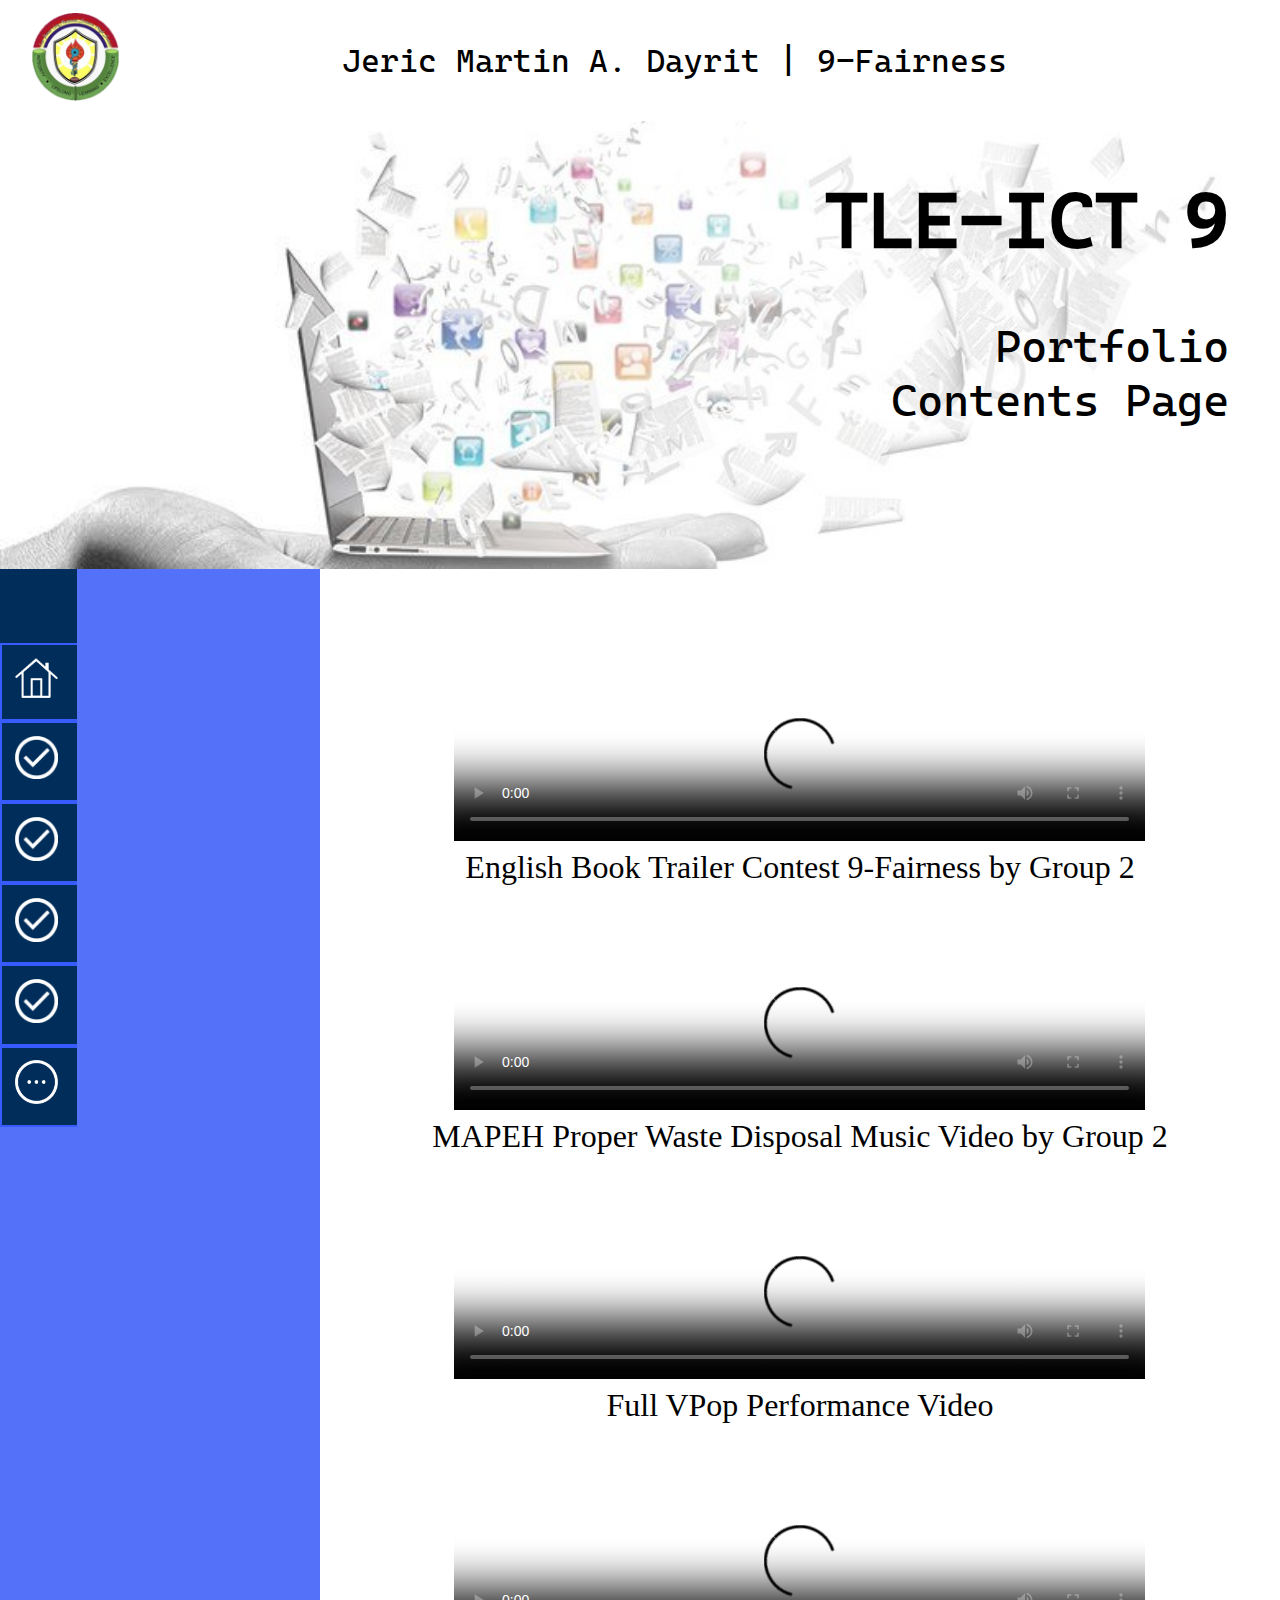
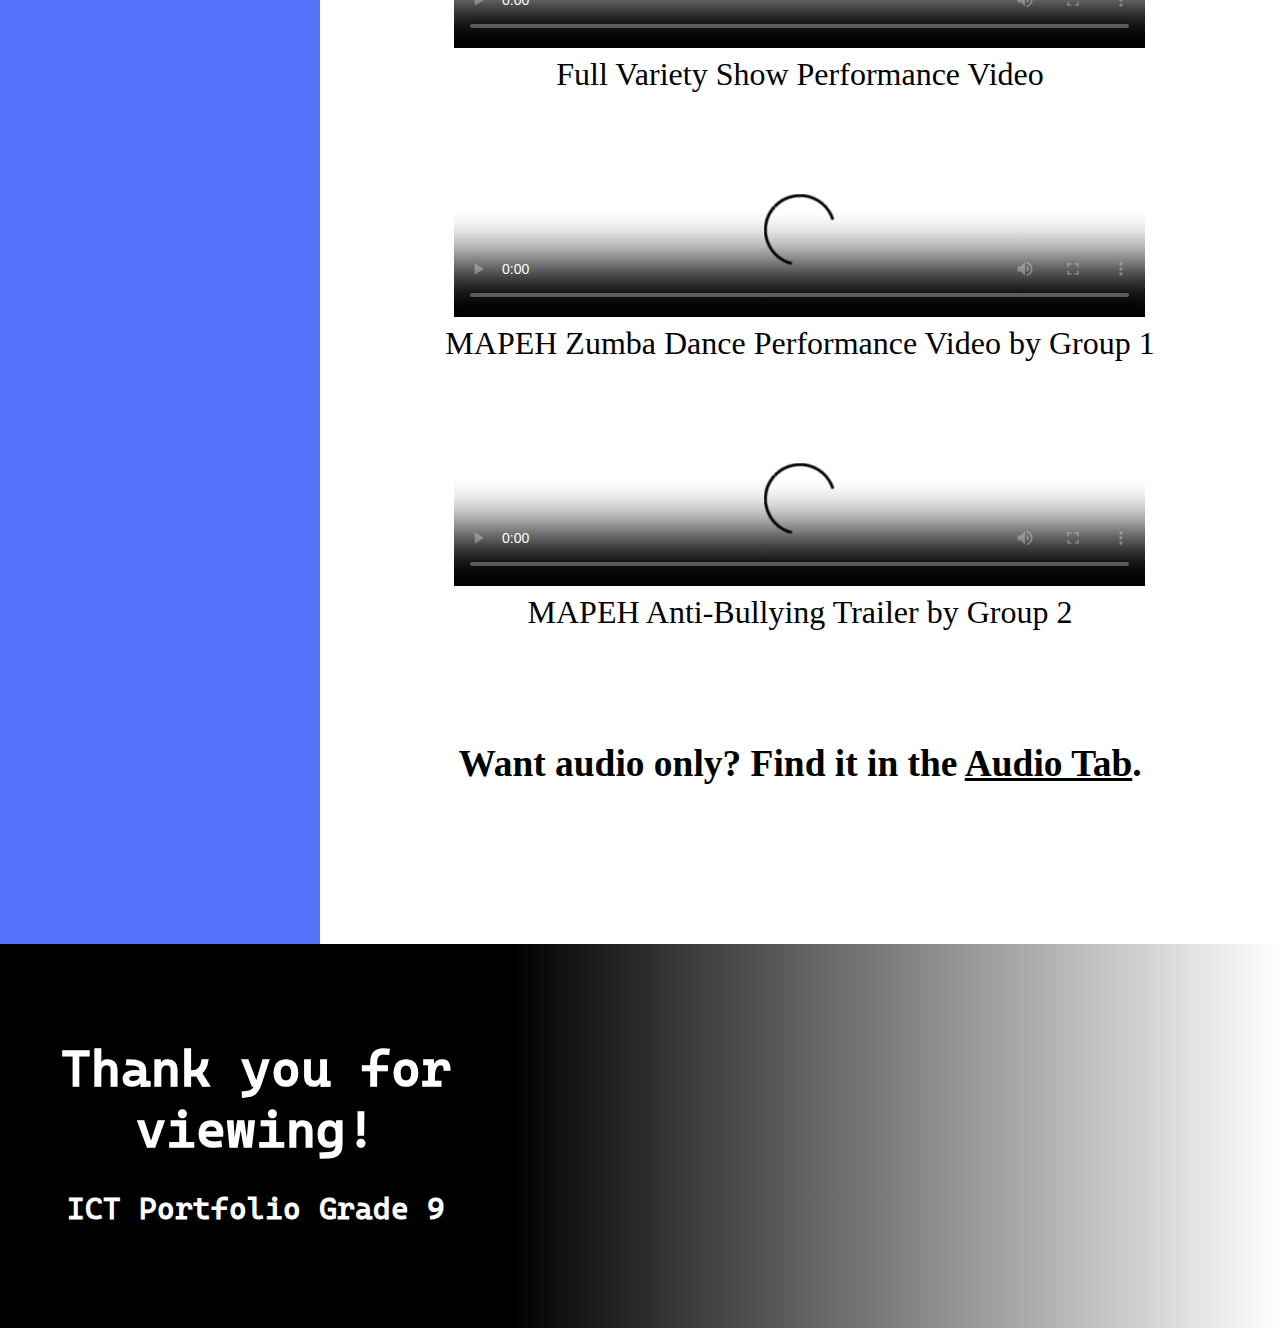
==== page1.html @ 09bcd699 "Add files via upload" ====
<!DOCTYPE html>
<html>
<head>
<meta name="viewport" content="width=device-width, initial-scale=1.0">
<link rel="stylesheet" href="stylessub.css" type="text/css">
<style type="text/css">
.partition {
	background-color: #5471FA;
	background-image: url("Videos sidebar.png");
	background-position-x: right;
	background-size: 100% auto;
	background-repeat: no-repeat;
	width: auto;
	height: auto;
	max-width: 100%;
	max-height: 110%;
}
video {
	width: 80%;
	height: auto;
}
</style>
<title>ICT Portfolio</title>
</head>
<body>
<div class="bgcontainer">
<div class="header">
<div><img src="LPSCI.png" width="70%" height="70%"></div>
<div class="marquee"><div class="marqueetext">Jeric Martin A. Dayrit | 9-Fairness</div></div>
</div>
<div class="bgheading">
<div class="bgheading-partition1"></div>
<div class="bgheading-partition2"><h1 style="font-size: 6.0vw;">TLE-ICT 9</h1><br><p>Portfolio Contents Page</p></div>
</div>
</div>
<div class="bodycontainer">
<div class="partition">
<div class="button-group">
<br>
<br>
<a href="index.html" id="b-link"><button><img src="Home.png" width="15%" height="15%"> &nbsp; &nbsp;Home</button></a>
<a href="page1.html" id="b-link"><button><img src="Check.png" width="15%" height="15%"> &nbsp; &nbsp;Videos</button></a>
<a href="page2.html" id="b-link"><button><img src="Check.png" width="15%" height="15%"> &nbsp; &nbsp;Images</button></a>
<a href="page3.html" id="b-link"><button><img src="Check.png" width="15%" height="15%"> &nbsp; &nbsp;Mag Cover</button></a>
<a href="page4.html" id="b-link"><button><img src="Check.png" width="15%" height="15%"> &nbsp; &nbsp;Audio</button></a>
<a href="page5.html" id="b-link"><button><img src="Extra.png" width="15%" height="15%"> &nbsp; &nbsp;Extras</button></a>
</div>
<br><br>
</div>
<div class="content-partition">
<br><br>
<video controls poster="Video-poster.png">
<source src="Video1.mov">
</video>
<p>English Book Trailer Contest 9-Fairness by Group 2</p>
<br><br>
<video controls poster="Video-poster.png">
<source src="Video5.mov">
</video>
<p>MAPEH Proper Waste Disposal Music Video by Group 2</p>
<br><br>
<video controls poster="Video-poster.png">
<source src="Video2.mov">
</video>
<p>Full VPop Performance Video</p>
<br><br>
<video controls poster="Video-poster.png">
<source src="Video3.mov">
</video>
<p>Full Variety Show Performance Video</p>
<br><br>
<video controls poster="Video-poster.png">
<source src="Video4.mov">
</video>
<p>MAPEH Zumba Dance Performance Video by Group 1</p>
<br><br>
<video controls poster="Video-poster.png">
<source src="Video6.mov">
</video>
<p>MAPEH Anti-Bullying Trailer by Group 2</p>
<br><br><br>
<h3>Want audio only? Find it in the <u>Audio Tab</u>.</h3>
<br><br><br>
</div>
</div>
<div class="footer">
<div class="footer-partition">
<br><br><br>
<h1>Thank you for viewing!</h1>
<br>
<h3>ICT Portfolio Grade 9</h3>
</div>
<div class="fade-effect"></div>
</div>
</body>
</html>
---- stylessub.css ----
*{
	padding: 0px;
	margin: 0px;
	box-sizing: border-box;
}

@font-face{

	font-family: "-Cascadia Code-";
	src: url("Cascadia.ttf");
}

@font-face{

	font-family: "-Segoe UI-";
	src: url("SegoeUI.ttf");
}

.header{
	display: grid;
	align-items: center;
	padding: 1%;
	font-family: "-Cascadia Code-";
	font-size: 2.5vw;
	color: #000000;
	background-color: #FFFFFF;
	grid-template-columns: 10% 1fr;
}

.marquee{
	margin-right: 5%;
	overflow: hidden;
}

.marqueetext{
	animation: slide 15s linear infinite;
}

@keyframes slide{
	0%{
		transform: translateX(-100%);
	}
	100%{
		transform: translateX(100%);
	}
}

.bgcontainer{
	background-image: url("Content.jpg");
	background-size: 100% auto;
	background-attachment: fixed;
	background-repeat: no-repeat;
}

.bgheading{
	text-align: right;
	display: grid;
	align-items: center;
	grid-template-columns: 60% 1fr;
	height: 35.0vw;
	color: #000000;
	font-family: "-Cascadia Code-";
	font-size: 3.5vw;
	font-weight: 100;
}

.bgheading-partition1 {
	background-image: linear-gradient(to left, rgba(255, 255, 255, 0.65), rgba(255, 255, 255, 0.0));
	width: 100%;
	height: 100%;
}

.bgheading-partition2 {
	background-color: rgba(255, 255, 255, 0.65);
	width: 100%;
	height: 100%;
	padding-right: 10%;
	padding-top: 10%;
}

body{
	font-family: "-Segoe UI-";
	font-size: 2.5vw;
	text-align: center;
}

.bodycontainer{
	display: grid;
	grid-template-columns: 25% 1fr;
	height: auto;
}

.button-group{
	width: 24%;
	background-color: #002D5A;
	overflow: hidden;
	transition-duration: 0.5s;
}

.content-partition{
	padding: 5%;
}

.content-border {
	padding: 3%;
	border-style: solid;
	border-color: #002D5A;
	border-width: 1vw;
	border-radius: 3vw;
	background-color: #E3E3E3;
}

.button-group:hover{
	width: 100%;
}

.button-group button{
	text-align: left;
	background-color: #002D5A;
	color: #FFFFFF;
	border: 0.2vw solid #385BFF;
	font-size: 2.5vw;
	font-family: "-Segoe UI-";
	width: 25vw;
	padding: 1vw;
	display: block;
	transition-duration: 0.5s;
	cursor: pointer;
}

.button-group button:hover{
	font-size: 2.8vw;
	color: #000000;
	background-color: #385BFF;
}

#b-link:link{

	color: rgba(0, 0, 0, 0.0);
}

#b-link:visited {
	color: rgba(0, 0, 0, 0.0);
}

#b-link:hover {
	color: rgba(0, 0, 0, 0.0);
}

#b-link:active {
	color: rgba(0, 0, 0, 0.0);
}

.footer {
	text-align: center;
	align-items: center;
	display: grid;
	grid-template-columns: 40% 1fr;
	min-height: 30.0vw;
	max-height: 100%;
	font-family: "-Cascadia Code-";
	font-size: 2.0vw;
	font-weight: 600;
	color: #FFFFFF;
	background-image: url("Keyboard.webp");
	background-size: 100% 120%;
	background-attachment: fixed;
	background-repeat: no-repeat;
}

.footer-partition{
	width: 100%;
	height: 100%;
	background-color: #000000;
}
.fade-effect {
	width: 100%;
	height: 100%;
	background-image: linear-gradient(to right, rgba(0, 0, 0, 1.0), rgba(0, 0, 0, 0.0));
}
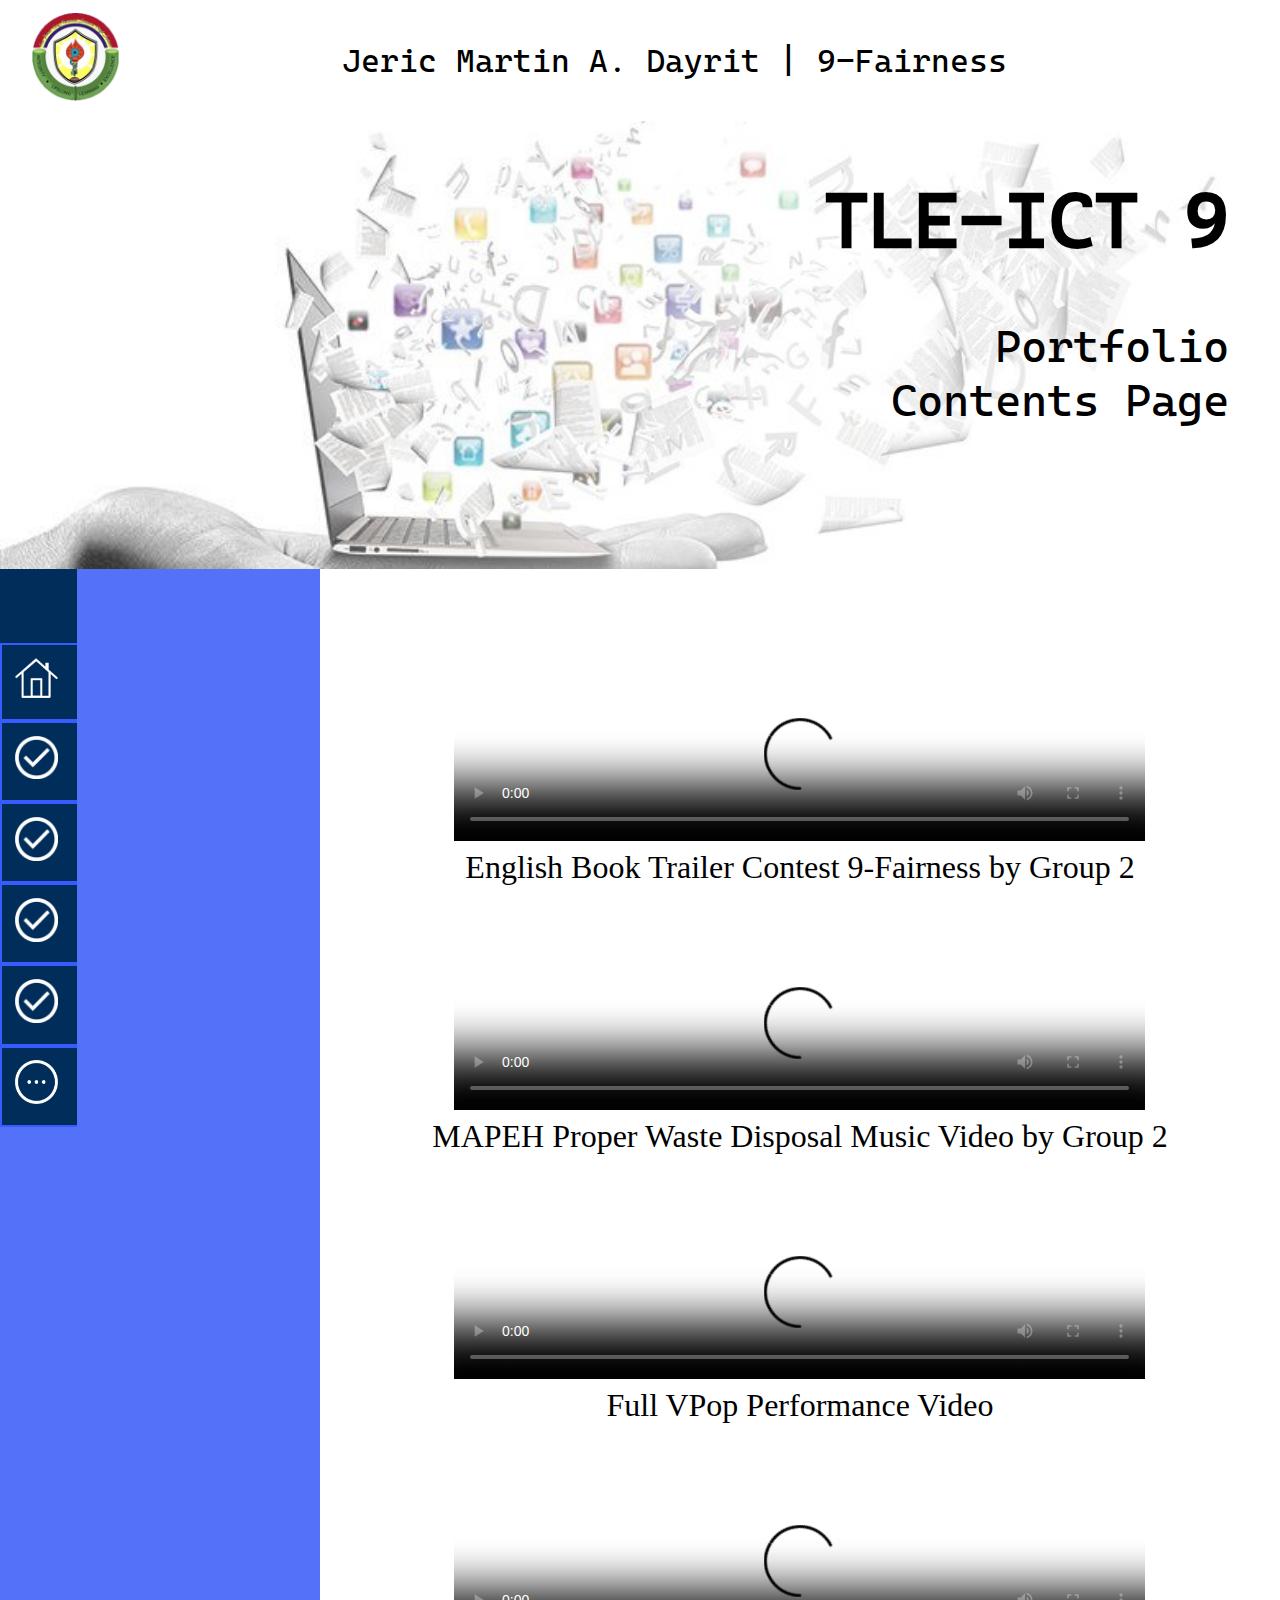
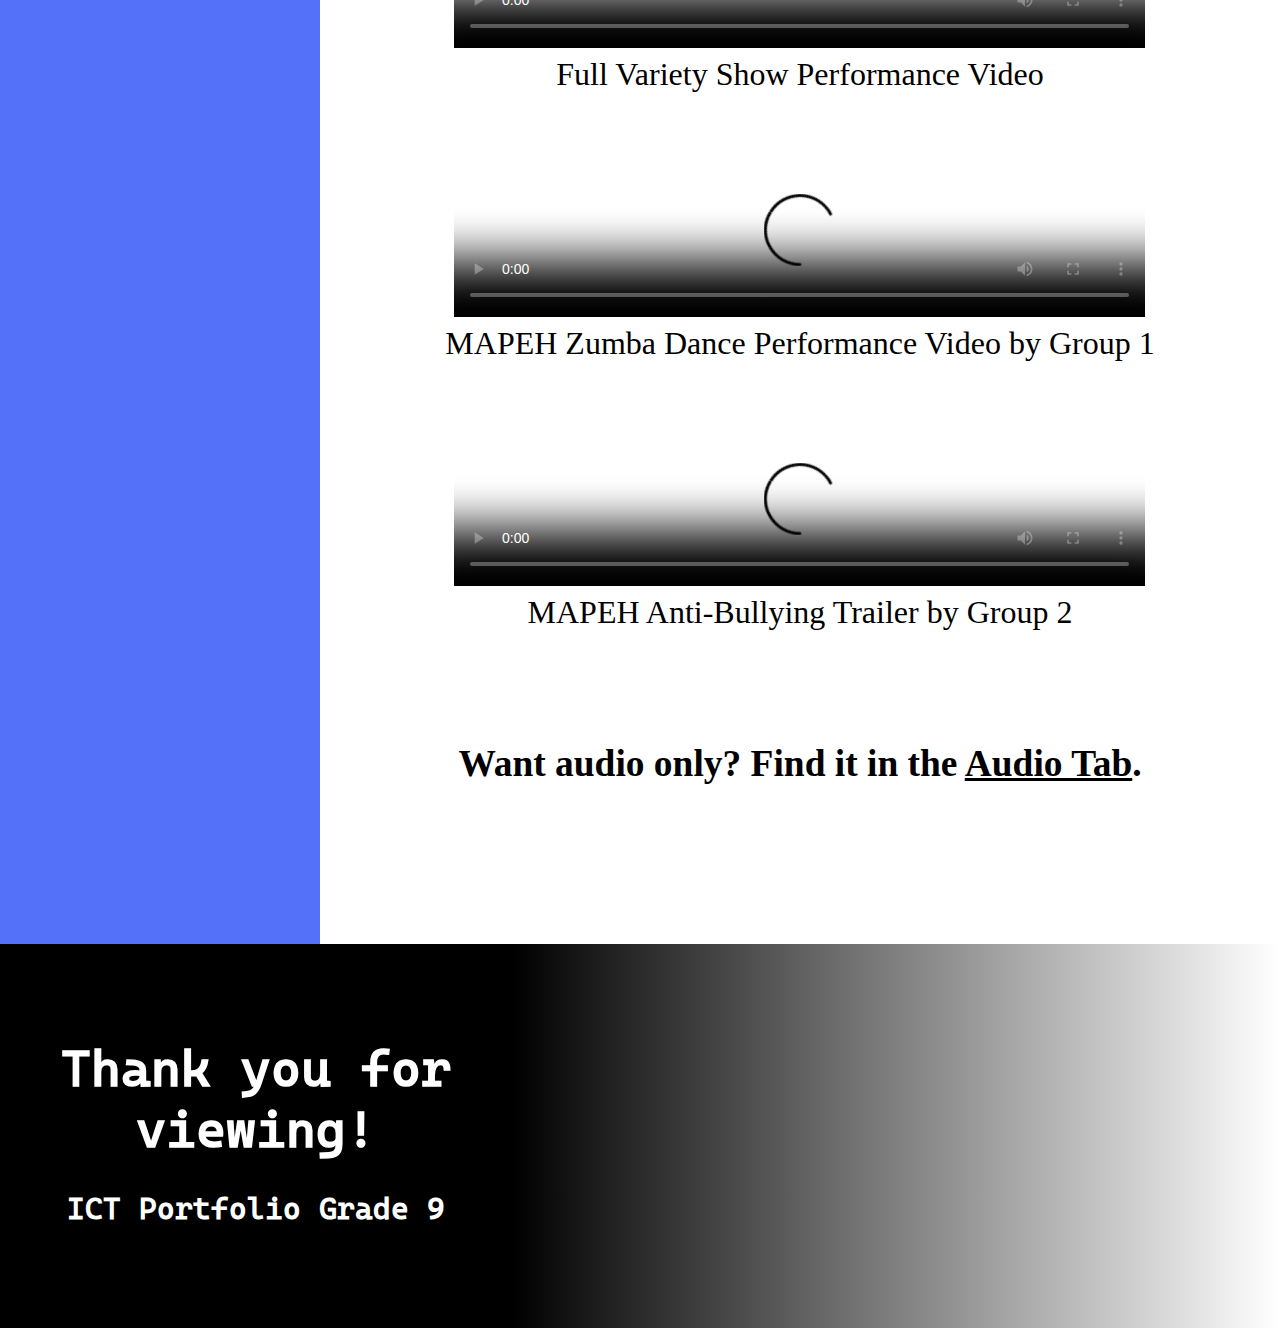
==== commit ffbbe294: "Add files via upload" ====
--- a/page1.html
+++ b/page1.html
@@ -50,32 +50,32 @@
 <div class="content-partition">
 <br><br>
 <video controls poster="Video-poster.png">
-<source src="Video1.mov">
+<source src="Video1.mp4">
 </video>
 <p>English Book Trailer Contest 9-Fairness by Group 2</p>
 <br><br>
 <video controls poster="Video-poster.png">
-<source src="Video5.mov">
+<source src="Video5.mp4">
 </video>
 <p>MAPEH Proper Waste Disposal Music Video by Group 2</p>
 <br><br>
 <video controls poster="Video-poster.png">
-<source src="Video2.mov">
+<source src="Video2.mp4">
 </video>
 <p>Full VPop Performance Video</p>
 <br><br>
 <video controls poster="Video-poster.png">
-<source src="Video3.mov">
+<source src="Video3.mp4">
 </video>
 <p>Full Variety Show Performance Video</p>
 <br><br>
 <video controls poster="Video-poster.png">
-<source src="Video4.mov">
+<source src="Video4.mp4">
 </video>
 <p>MAPEH Zumba Dance Performance Video by Group 1</p>
 <br><br>
 <video controls poster="Video-poster.png">
-<source src="Video6.mov">
+<source src="Video6.mp4">
 </video>
 <p>MAPEH Anti-Bullying Trailer by Group 2</p>
 <br><br><br>
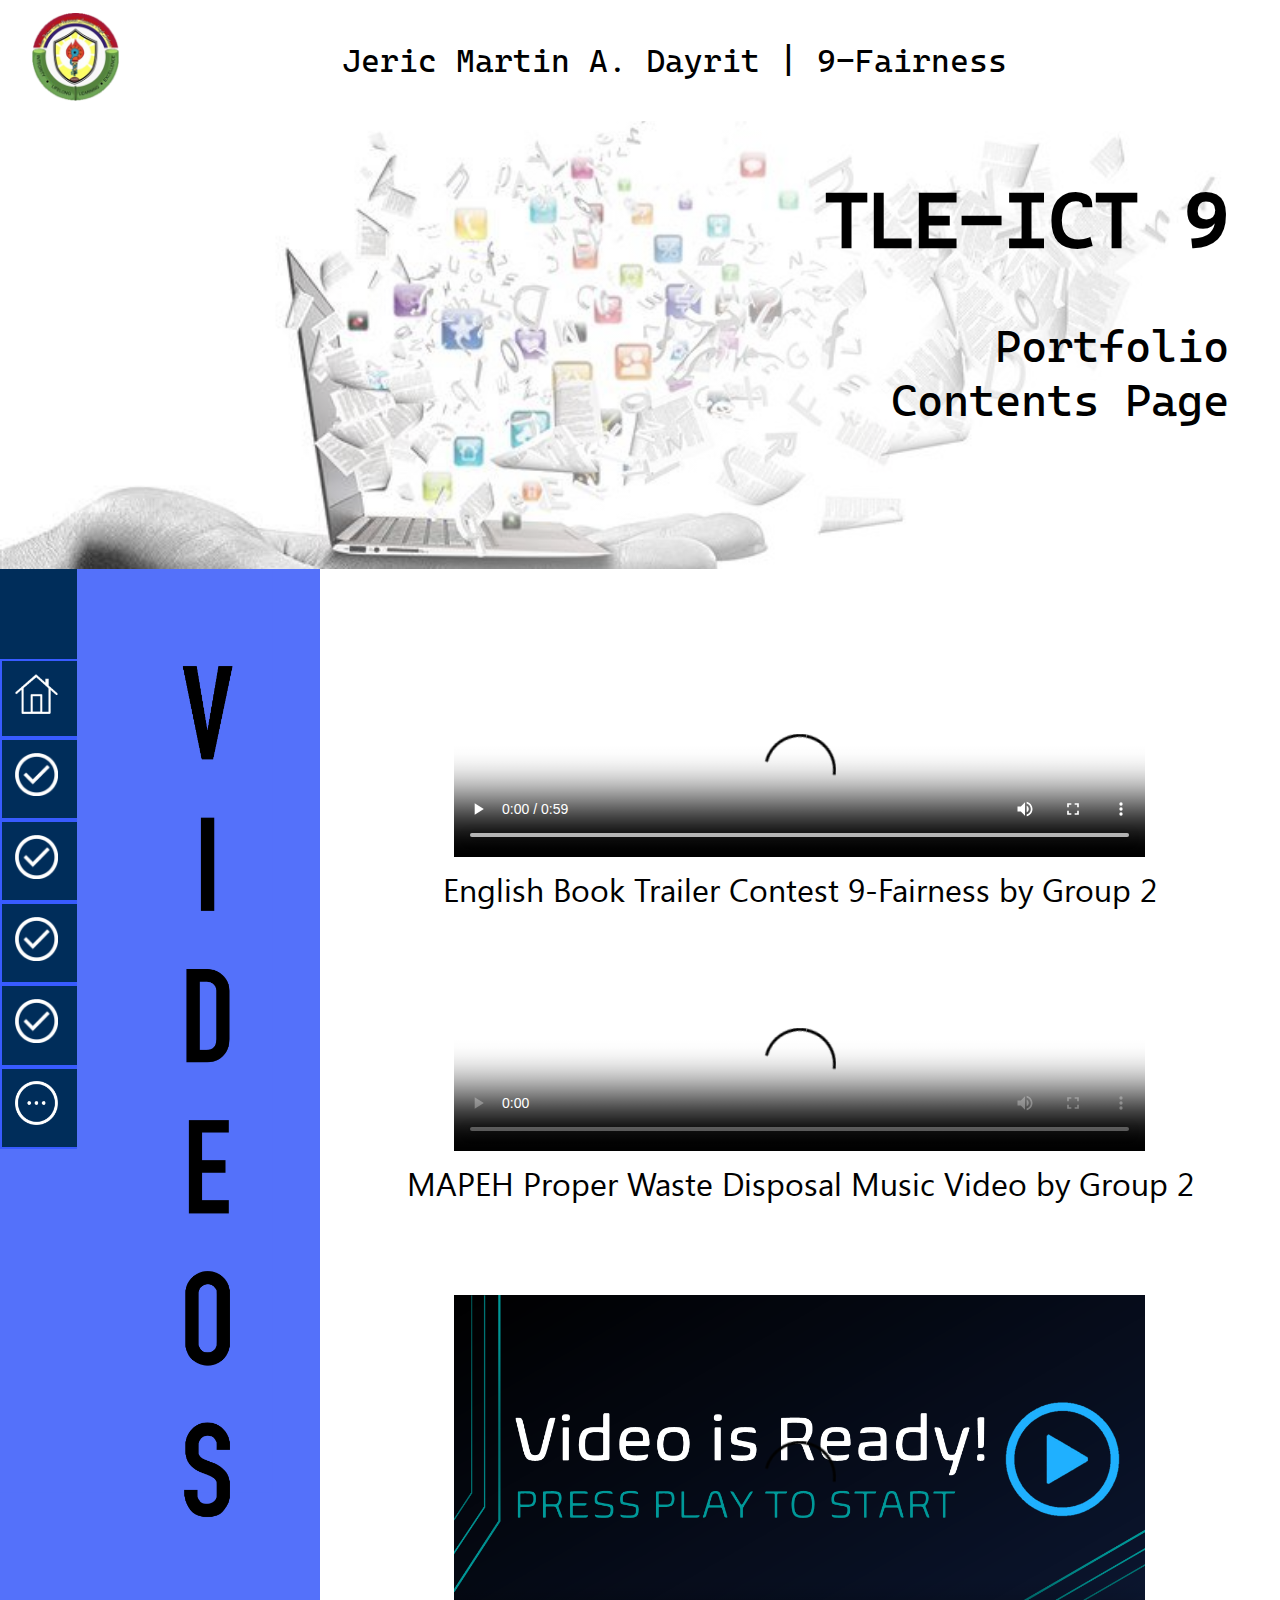
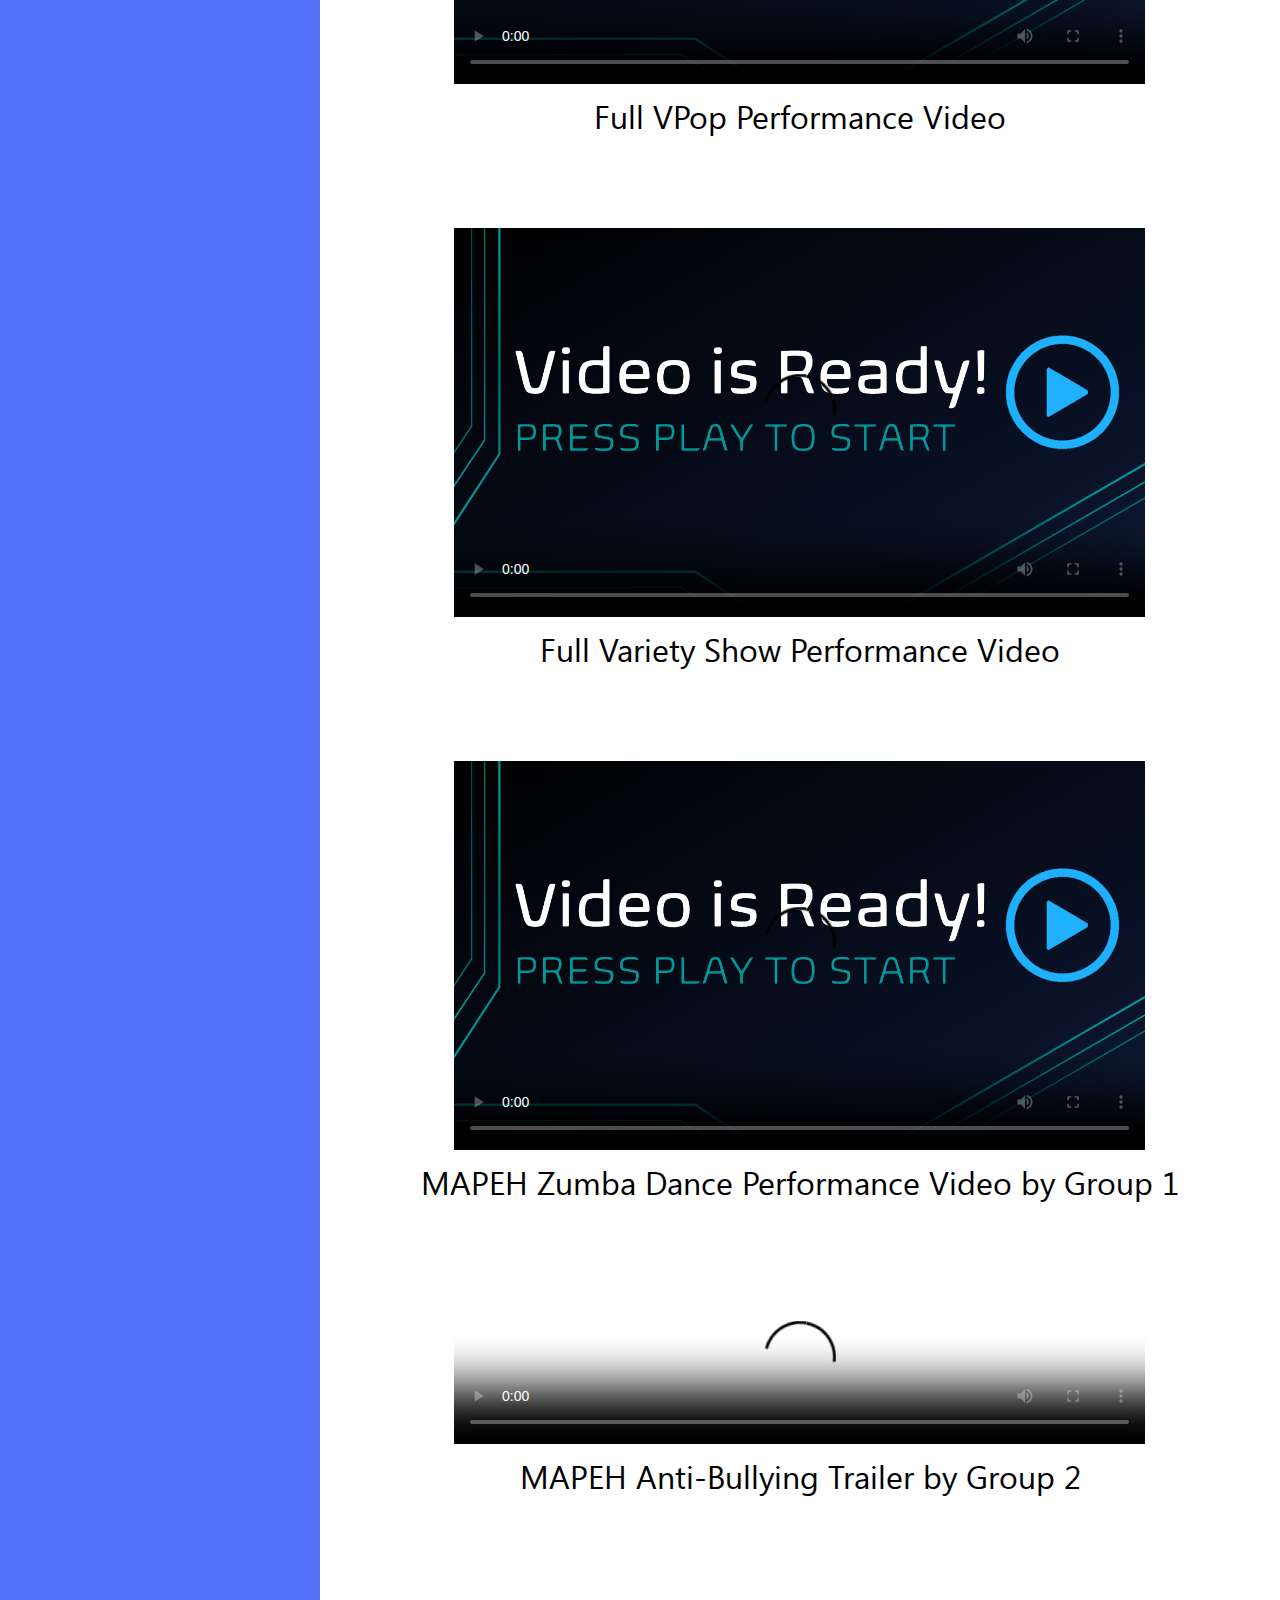
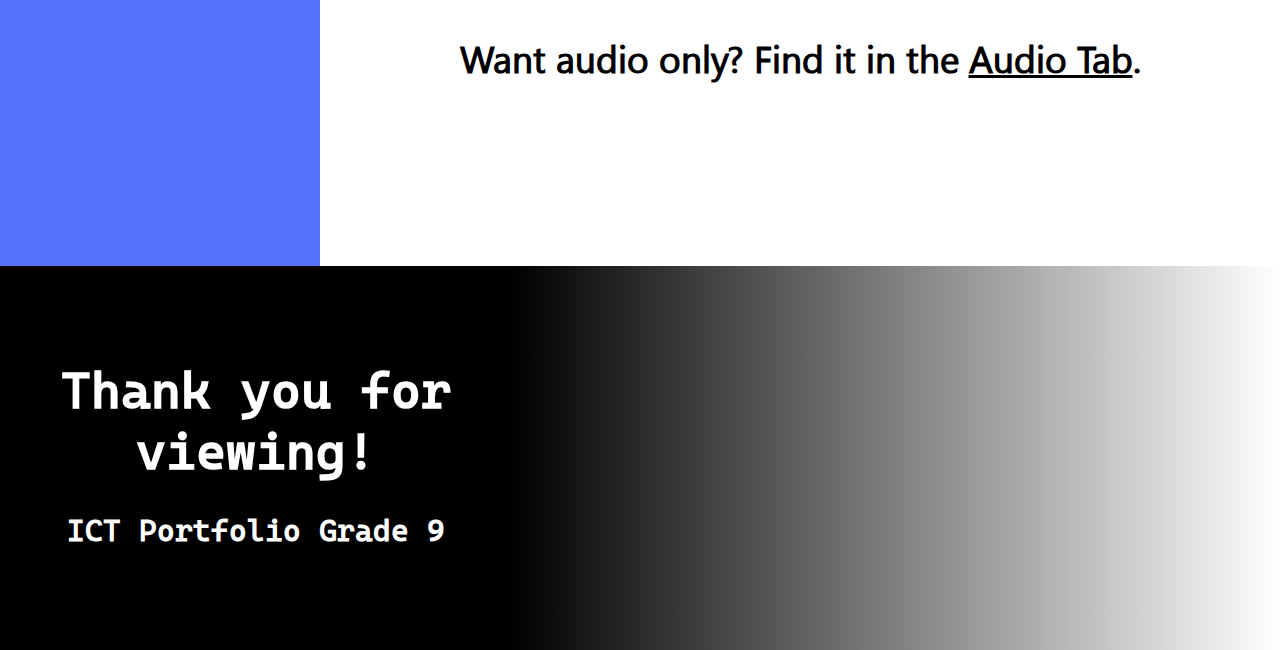
==== commit 2a49f78e: "Add files via upload" ====
--- a/page1.html
+++ b/page1.html
@@ -59,17 +59,17 @@
 </video>
 <p>MAPEH Proper Waste Disposal Music Video by Group 2</p>
 <br><br>
-<video controls poster="Video-poster.png">
+<video controls poster="Video-Poster.png">
 <source src="Video2.mp4">
 </video>
 <p>Full VPop Performance Video</p>
 <br><br>
-<video controls poster="Video-poster.png">
+<video controls poster="Video-Poster.png">
 <source src="Video3.mp4">
 </video>
 <p>Full Variety Show Performance Video</p>
 <br><br>
-<video controls poster="Video-poster.png">
+<video controls poster="Video-Poster.png">
 <source src="Video4.mp4">
 </video>
 <p>MAPEH Zumba Dance Performance Video by Group 1</p>
--- a/stylessub.css
+++ b/stylessub.css
@@ -13,7 +13,7 @@
 @font-face{
 
 	font-family: "-Segoe UI-";
-	src: url("SegoeUI.ttf");
+	src: url("SegoeUI.TTF");
 }
 
 .header{
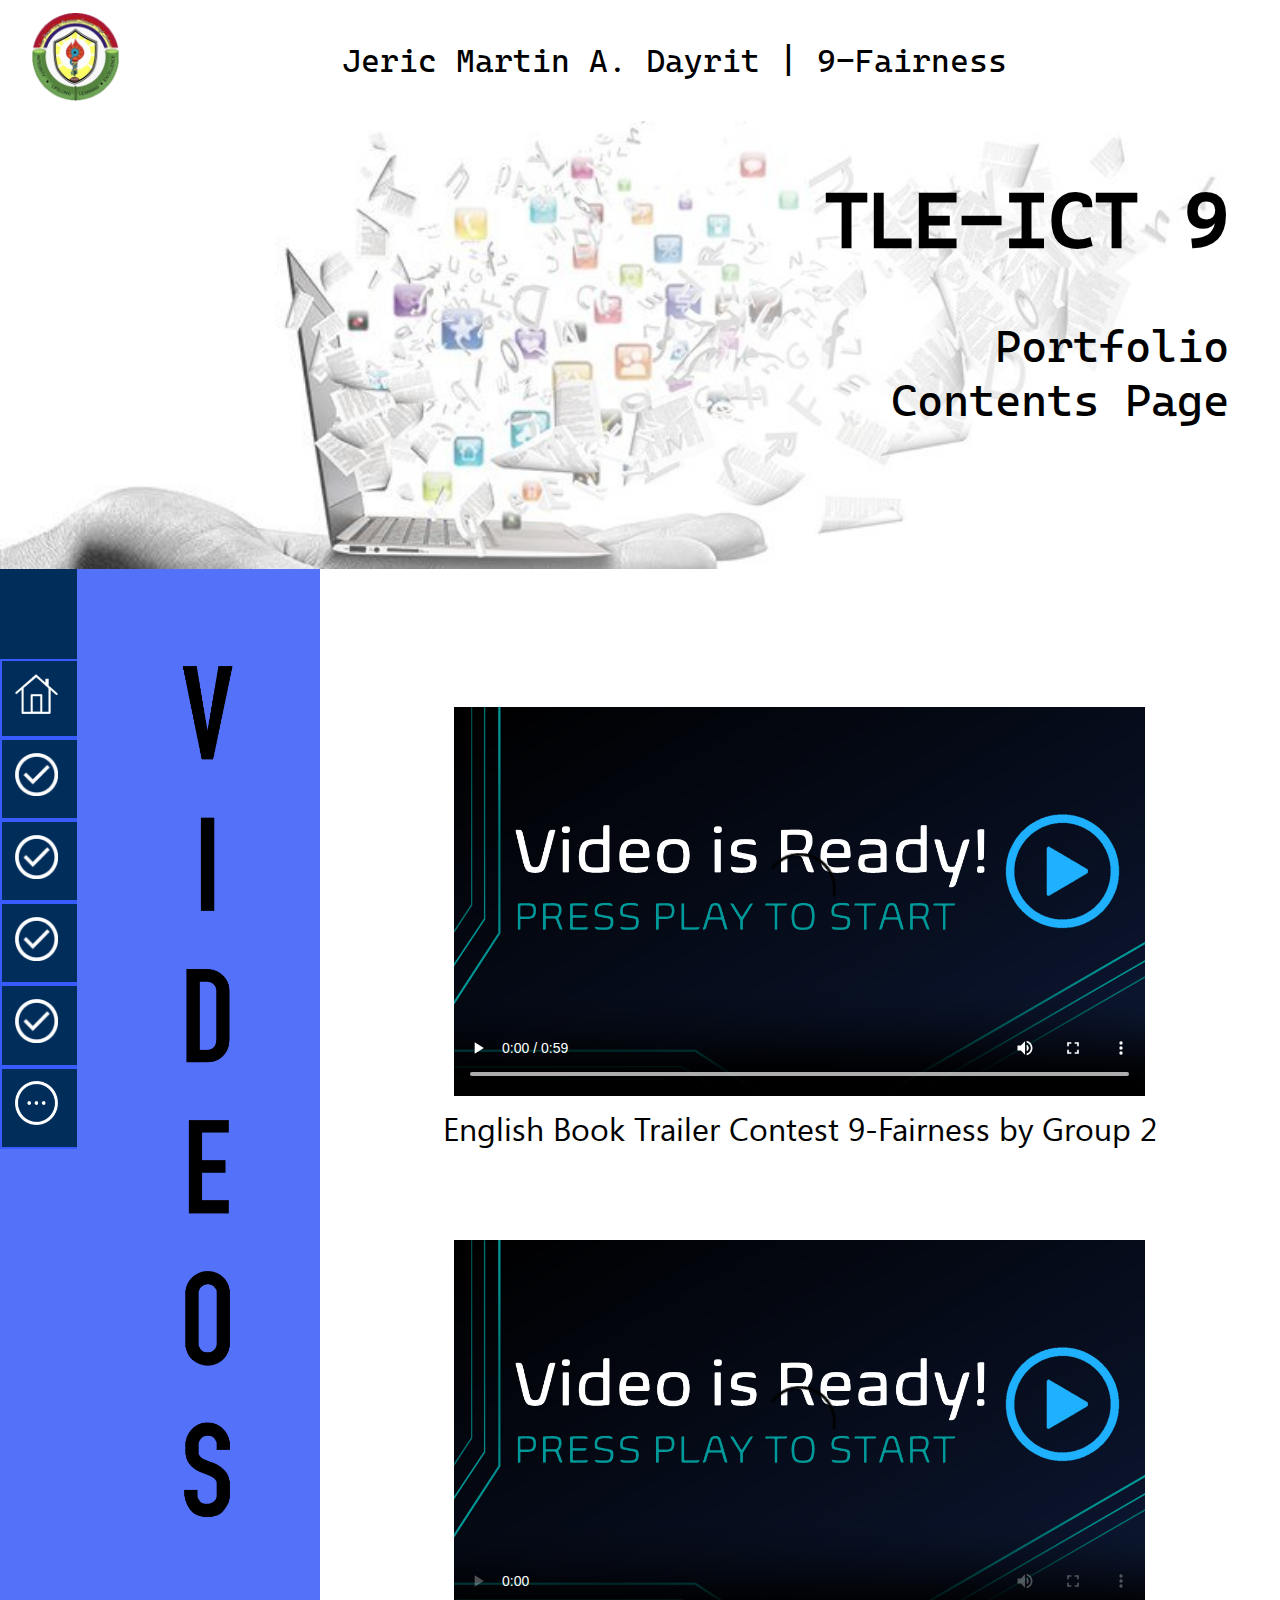
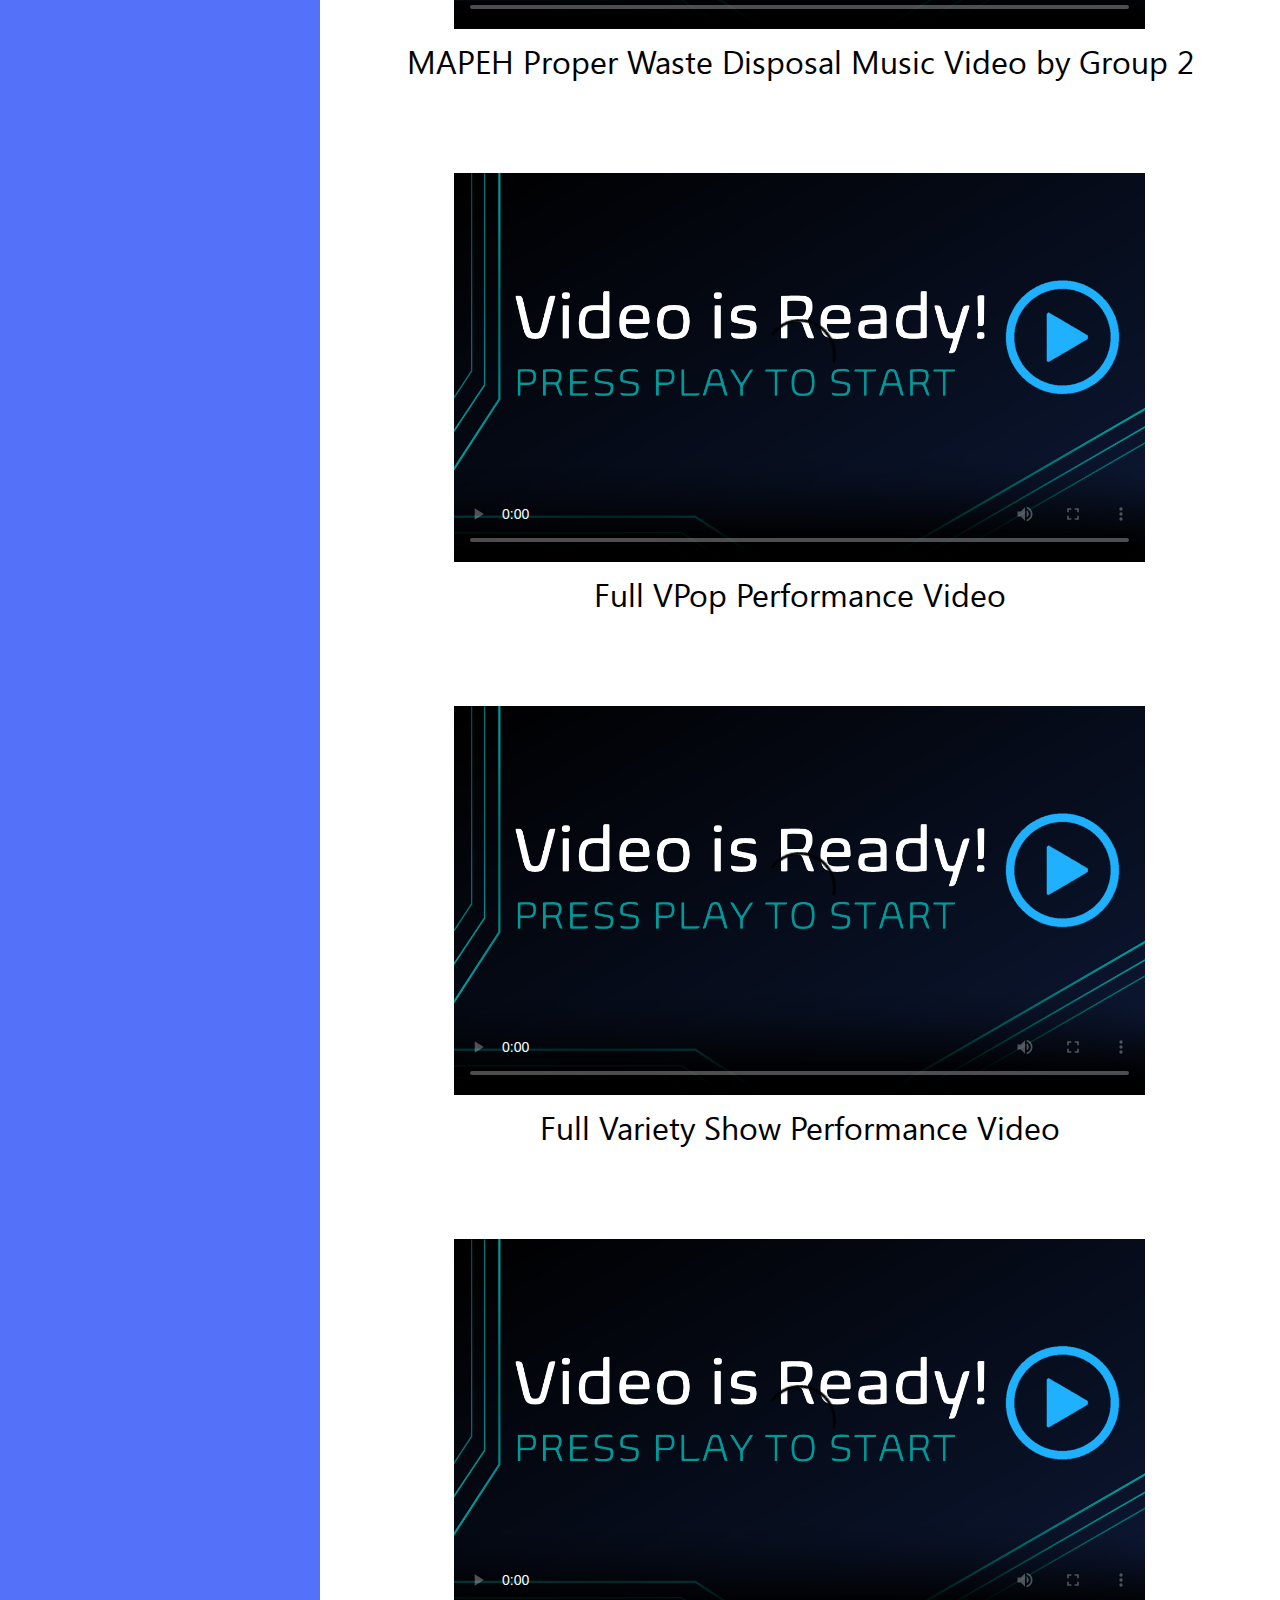
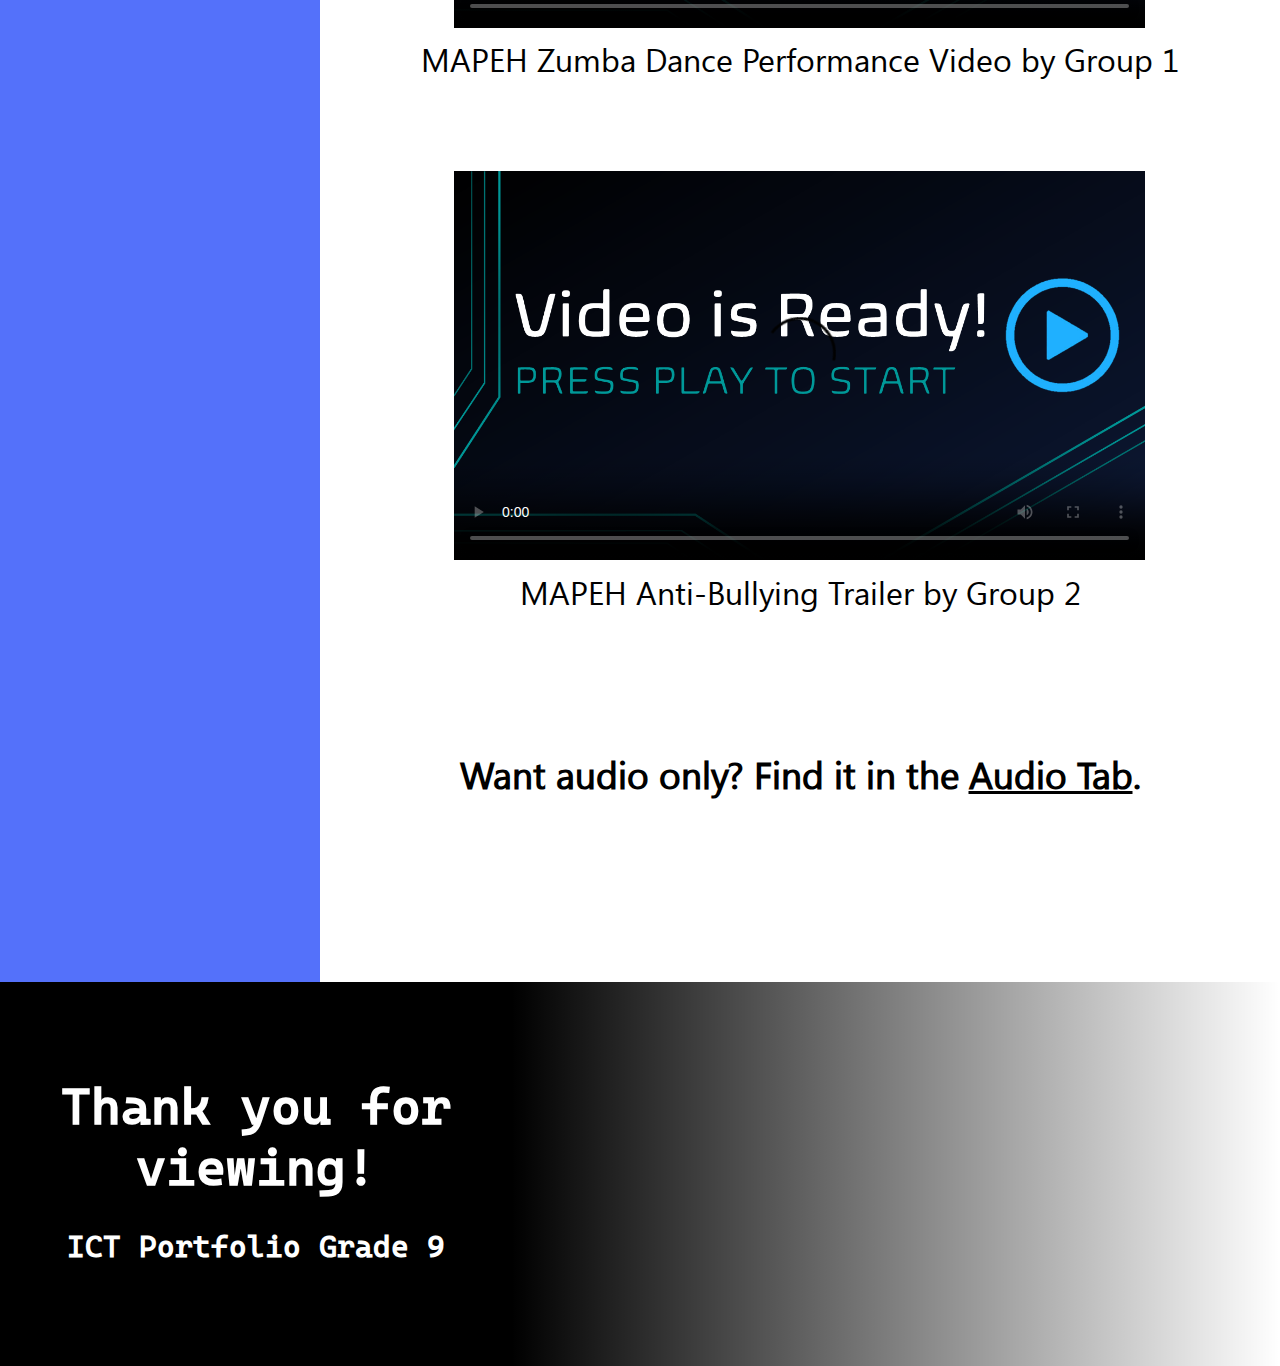
==== commit 41984ab0: "Update page1.html" ====
--- a/page1.html
+++ b/page1.html
@@ -49,12 +49,12 @@
 </div>
 <div class="content-partition">
 <br><br>
-<video controls poster="Video-poster.png">
+<video controls poster="Video-Poster.png">
 <source src="Video1.mp4">
 </video>
 <p>English Book Trailer Contest 9-Fairness by Group 2</p>
 <br><br>
-<video controls poster="Video-poster.png">
+<video controls poster="Video-Poster.png">
 <source src="Video5.mp4">
 </video>
 <p>MAPEH Proper Waste Disposal Music Video by Group 2</p>
@@ -74,7 +74,7 @@
 </video>
 <p>MAPEH Zumba Dance Performance Video by Group 1</p>
 <br><br>
-<video controls poster="Video-poster.png">
+<video controls poster="Video-Poster.png">
 <source src="Video6.mp4">
 </video>
 <p>MAPEH Anti-Bullying Trailer by Group 2</p>
@@ -93,4 +93,4 @@
 <div class="fade-effect"></div>
 </div>
 </body>
-</html>+</html>
